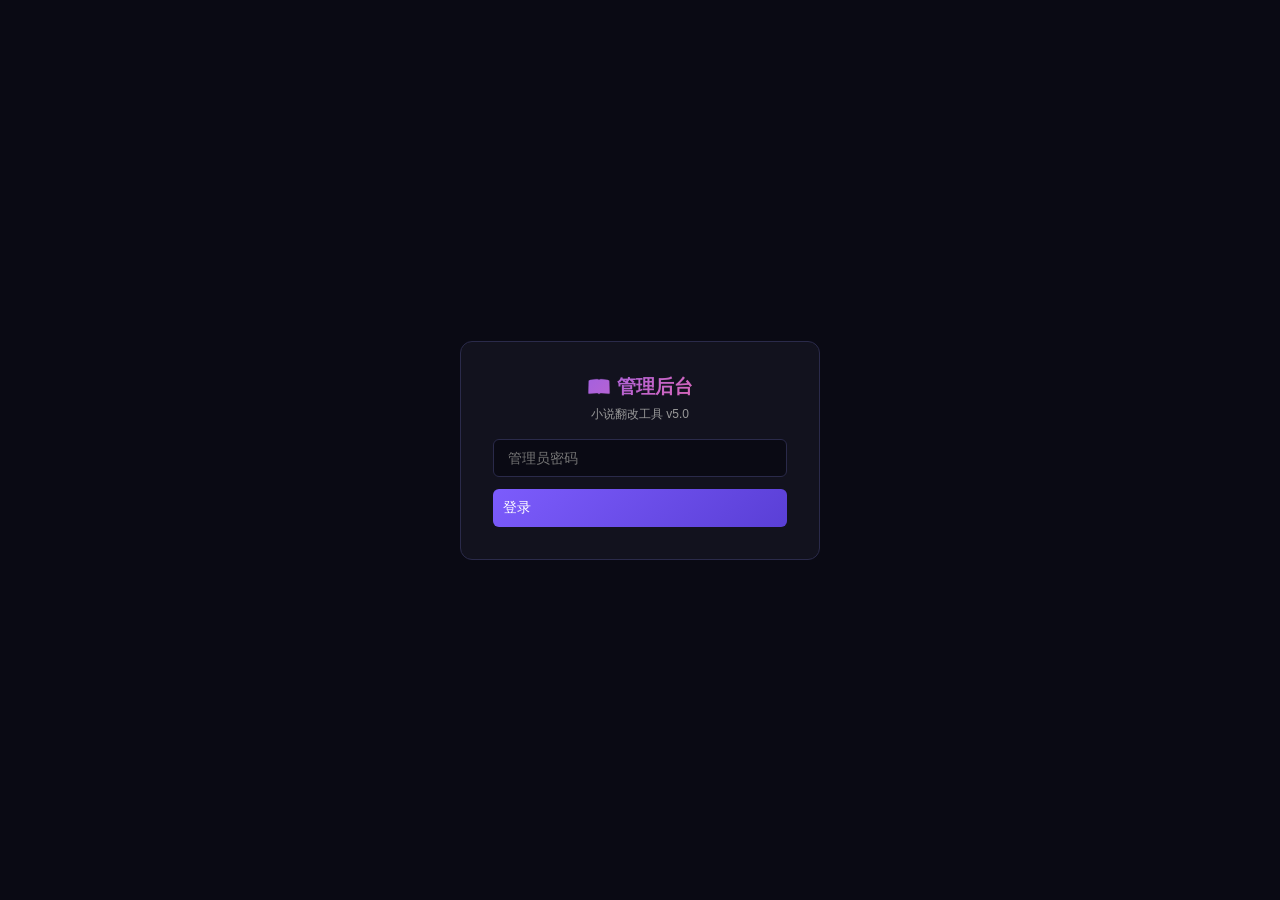
==== static/admin.html @ 3b24a604 "v5.0: static/admin.html" ====
<!DOCTYPE html>
<html lang="zh-CN">
<head>
<meta charset="UTF-8">
<meta name="viewport" content="width=device-width, initial-scale=1.0">
<title>小说翻改工具 - 管理后台</title>
<style>
*{margin:0;padding:0;box-sizing:border-box}
:root{--bg:#0a0a14;--sf:#12121e;--sf2:#1a1a2e;--sf3:#222240;--bd:#2a2a4a;--tx:#e0e0e0;--tx2:#999;--tx3:#555;--pm:#7c5cfc;--pm2:#5a3fd6;--ac:#ff6b9d;--ok:#4ecdc4;--wn:#ffe66d;--dg:#ff6b6b}
body{font-family:'Microsoft YaHei','PingFang SC',sans-serif;background:var(--bg);color:var(--tx);min-height:100vh}
.login-wrap{display:flex;align-items:center;justify-content:center;min-height:100vh}
.login-box{background:var(--sf);border:1px solid var(--bd);border-radius:12px;padding:32px;width:360px;max-width:90vw}
.login-box h1{font-size:1.2em;text-align:center;margin-bottom:6px;background:linear-gradient(135deg,var(--pm),var(--ac));-webkit-background-clip:text;-webkit-text-fill-color:transparent}
.login-box p{text-align:center;color:var(--tx2);font-size:12px;margin-bottom:16px}
.login-box input{width:100%;background:var(--bg);border:1px solid var(--bd);border-radius:6px;padding:10px 14px;color:var(--tx);font-size:14px;margin-bottom:12px}
.login-box input:focus{outline:none;border-color:var(--pm)}
.login-box .btn{width:100%;padding:10px;font-size:14px}

.admin{display:none}
.admin.show{display:block}
.topbar{background:var(--sf);border-bottom:1px solid var(--bd);padding:10px 16px;display:flex;align-items:center;gap:12px}
.topbar h1{font-size:1em;background:linear-gradient(135deg,var(--pm),var(--ac));-webkit-background-clip:text;-webkit-text-fill-color:transparent}
.topbar a{color:var(--pm);font-size:12px;text-decoration:none}
.topbar .logout{margin-left:auto;color:var(--dg);cursor:pointer;font-size:12px}

.content{max-width:1200px;margin:20px auto;padding:0 16px}

.stats{display:grid;grid-template-columns:repeat(auto-fit,minmax(180px,1fr));gap:12px;margin-bottom:20px}
.stat-card{background:var(--sf);border:1px solid var(--bd);border-radius:8px;padding:16px}
.stat-card .label{font-size:11px;color:var(--tx2);margin-bottom:4px}
.stat-card .value{font-size:1.8em;font-weight:bold;background:linear-gradient(135deg,var(--pm),var(--ac));-webkit-background-clip:text;-webkit-text-fill-color:transparent}
.stat-card .sub{font-size:10px;color:var(--tx3);margin-top:2px}

.section{background:var(--sf);border:1px solid var(--bd);border-radius:8px;margin-bottom:16px}
.section-h{padding:10px 14px;border-bottom:1px solid var(--bd);display:flex;align-items:center;justify-content:space-between}
.section-h h2{font-size:.85em}
.section-b{padding:14px}

.btn{padding:6px 14px;border:none;border-radius:6px;font-size:12px;cursor:pointer;transition:all .15s;font-weight:500;display:inline-flex;align-items:center;gap:4px}
.btn:active{transform:scale(.97)}
.btn-p{background:linear-gradient(135deg,var(--pm),var(--pm2));color:#fff}
.btn-g{background:var(--sf3);color:var(--tx);border:1px solid var(--bd)}
.btn-a{background:linear-gradient(135deg,var(--ac),#ff4d8a);color:#fff}
.btn-ok{background:var(--ok);color:var(--bg)}
.btn-d{background:var(--dg);color:#fff}
.btn-sm{padding:4px 8px;font-size:11px}
.btn-xs{padding:2px 6px;font-size:10px}

table{width:100%;border-collapse:collapse}
th,td{text-align:left;padding:8px 10px;border-bottom:1px solid var(--bd);font-size:12px}
th{color:var(--tx2);font-weight:500;font-size:11px}
tr:hover td{background:var(--sf2)}

.book-row{cursor:pointer}
.book-row .arrow{color:var(--tx3);font-size:10px;margin-right:4px;transition:transform .15s}
.book-row.expanded .arrow{transform:rotate(90deg)}
.ch-table{display:none;background:var(--sf2);margin:0 -10px}
.ch-table.show{display:table-row}
.ch-table td{padding-left:32px}

.edit-area{margin-top:12px}
.edit-area textarea{width:100%;background:var(--bg);border:1px solid var(--bd);border-radius:6px;padding:8px;color:var(--tx);font-size:12px;height:200px;resize:vertical;font-family:inherit}
.edit-area textarea:focus{outline:none;border-color:var(--pm)}
.edit-area input{width:100%;background:var(--bg);border:1px solid var(--bd);border-radius:6px;padding:8px;color:var(--tx);font-size:12px;margin-bottom:8px}
.edit-area input:focus{outline:none;border-color:var(--pm)}

.toast{position:fixed;top:12px;right:12px;padding:8px 16px;border-radius:6px;font-size:12px;z-index:2000;transform:translateX(120%);transition:transform .25s}
.toast.show{transform:translateX(0)}
.toast-ok{background:var(--ok);color:var(--bg)}
.toast-err{background:var(--dg);color:#fff}

.ld{position:fixed;inset:0;background:rgba(10,10,20,.8);display:none;align-items:center;justify-content:center;z-index:1000;flex-direction:column;gap:10px}
.ld.show{display:flex}
.spin{width:28px;height:28px;border:3px solid var(--bd);border-top-color:var(--pm);border-radius:50%;animation:sp .7s linear infinite}
@keyframes sp{to{transform:rotate(360deg)}}
</style>
</head>
<body>

<!-- 登录 -->
<div class="login-wrap" id="loginWrap">
  <div class="login-box">
    <h1>📖 管理后台</h1>
    <p>小说翻改工具 v5.0</p>
    <input type="password" id="pwdInput" placeholder="管理员密码" onkeydown="if(event.key==='Enter')doLogin()">
    <button class="btn btn-p" onclick="doLogin()">登录</button>
  </div>
</div>

<!-- 管理界面 -->
<div class="admin" id="adminWrap">
  <div class="topbar">
    <h1>📖 管理后台</h1>
    <a href="/">← 返回前台</a>
    <span class="logout" onclick="doLogout()">退出登录</span>
  </div>
  <div class="content">
    <!-- 统计卡片 -->
    <div class="stats" id="statsArea"></div>

    <!-- 操作区 -->
    <div class="section">
      <div class="section-h"><h2>⚡ 快捷操作</h2></div>
      <div class="section-b" style="display:flex;gap:8px;flex-wrap:wrap">
        <button class="btn btn-p" onclick="refreshData()">🔄 刷新数据</button>
        <button class="btn btn-a" onclick="reseedData()">🌱 重置种子数据</button>
        <button class="btn btn-ok" onclick="showAddBook()">➕ 新建书籍</button>
        <button class="btn btn-g" onclick="showAddChapter()">📝 批量添加章节</button>
      </div>
    </div>

    <!-- 书库管理 -->
    <div class="section">
      <div class="section-h">
        <h2>📚 书库管理</h2>
        <div><input id="adminSearch" placeholder="搜索..." style="background:var(--bg);border:1px solid var(--bd);border-radius:4px;padding:4px 8px;color:var(--tx);font-size:11px;width:140px" oninput="renderBooks()"></div>
      </div>
      <div class="section-b" style="padding:0">
        <table>
          <thead><tr><th style="width:30px"></th><th>书名</th><th>作者</th><th>章节</th><th>字数</th><th>更新时间</th><th>操作</th></tr></thead>
          <tbody id="booksTbody"></tbody>
        </table>
      </div>
    </div>

    <!-- 规则模板 -->
    <div class="section">
      <div class="section-h"><h2>💾 规则模板</h2></div>
      <div class="section-b" style="padding:0">
        <table>
          <thead><tr><th>模板名</th><th>规则数</th><th>创建时间</th><th>操作</th></tr></thead>
          <tbody id="rulesTbody"></tbody>
        </table>
      </div>
    </div>
  </div>
</div>

<div class="ld" id="ldBg"><div class="spin"></div></div>
<div class="toast" id="toast"></div>

<!-- 通用编辑模态框 -->
<div style="position:fixed;inset:0;background:rgba(10,10,20,.85);display:none;align-items:center;justify-content:center;z-index:999" id="editModal">
  <div style="background:var(--sf);border:1px solid var(--bd);border-radius:10px;padding:16px;width:440px;max-width:92vw;max-height:90vh;overflow-y:auto">
    <h2 style="font-size:1em;margin-bottom:10px" id="editModalTitle">编辑</h2>
    <input type="text" id="editField1" placeholder="" style="width:100%;background:var(--bg);border:1px solid var(--bd);border-radius:6px;padding:8px;color:var(--tx);font-size:13px;margin-bottom:8px">
    <input type="text" id="editField2" placeholder="" style="width:100%;background:var(--bg);border:1px solid var(--bd);border-radius:6px;padding:8px;color:var(--tx);font-size:13px;margin-bottom:8px;display:none">
    <textarea id="editArea" placeholder="" style="width:100%;background:var(--bg);border:1px solid var(--bd);border-radius:6px;padding:8px;color:var(--tx);font-size:13px;height:160px;resize:vertical;font-family:inherit;display:none"></textarea>
    <div style="display:flex;gap:8px;justify-content:flex-end;margin-top:10px">
      <button class="btn btn-g" onclick="closeEditModal()">取消</button>
      <button class="btn btn-p" id="editModalOk">确定</button>
    </div>
  </div>
</div>

<script>
const API = '';
let token = localStorage.getItem('nr_admin_token') || '';
let allBooks = [];
let allRules = [];

// ====== 登录 ======
async function doLogin() {
  const pwd = document.getElementById('pwdInput').value;
  if (!pwd) return;
  try {
    const r = await fetch(`${API}/api/admin/login`, {
      method:'POST', headers:{'Content-Type':'application/json'},
      body: JSON.stringify({password: pwd})
    });
    if (!r.ok) { toast('密码错误','err'); return; }
    const d = await r.json();
    token = d.token;
    localStorage.setItem('nr_admin_token', token);
    showAdmin();
  } catch(e) { toast('登录失败','err'); }
}
function doLogout() {
  token = '';
  localStorage.removeItem('nr_admin_token');
  document.getElementById('loginWrap').style.display = 'flex';
  document.getElementById('adminWrap').classList.remove('show');
}

async function showAdmin() {
  document.getElementById('loginWrap').style.display = 'none';
  document.getElementById('adminWrap').classList.add('show');
  await refreshData();
}

// ====== 数据加载 ======
async function refreshData() {
  showLd();
  try {
    const [stats, books, rules] = await Promise.all([
      fetch(`${API}/api/admin/stats?token=${token}`).then(r => r.json()),
      fetch(`${API}/api/books`).then(r => r.json()),
      fetch(`${API}/api/rules`).then(r => r.json())
    ]);
    renderStats(stats);
    allBooks = books.books || [];
    allRules = rules.rules || [];
    renderBooks();
    renderRules();
  } catch(e) { if (e.message?.includes('401')) doLogout(); }
  finally { hideLd(); }
}

function renderStats(s) {
  document.getElementById('statsArea').innerHTML = `
    <div class="stat-card"><div class="label">📚 书籍</div><div class="value">${s.book_count}</div><div class="sub">共${s.chapter_count}章</div></div>
    <div class="stat-card"><div class="label">📖 总字数</div><div class="value">${(s.total_chars/10000).toFixed(1)}万</div><div class="sub">平均${s.chapter_count?Math.round(s.total_chars/s.chapter_count):0}字/章</div></div>
    <div class="stat-card"><div class="label">💾 模板</div><div class="value">${s.template_count}</div><div class="sub">规则模板数</div></div>
    <div class="stat-card"><div class="label">📊 平均章节</div><div class="value">${s.book_count?Math.round(s.chapter_count/s.book_count*10)/10:0}</div><div class="sub">章/书</div></div>
  `;
}

function renderBooks() {
  const q = (document.getElementById('adminSearch')?.value || '').toLowerCase();
  const filtered = q ? allBooks.filter(b => b.title.toLowerCase().includes(q) || (b.author||'').toLowerCase().includes(q)) : allBooks;
  const tb = document.getElementById('booksTbody');
  if (!filtered.length) { tb.innerHTML = '<tr><td colspan="7" style="text-align:center;color:var(--tx3)">暂无书籍</td></tr>'; return; }
  let html = '';
  filtered.forEach((b, idx) => {
    // 计算字数
    const full = allBooks.find(x => x.id === b.id);
    const chars = full?._chars || 0;
    const chCount = b.chapter_count || 0;
    html += `<tr class="book-row" id="brow_${b.id}" onclick="toggleBookDetail('${b.id}')">
      <td><span class="arrow">▶</span></td>
      <td>${esc(b.title)}</td><td>${esc(b.author||'-')}</td><td>${chCount}</td>
      <td>${chars>0?chars.toLocaleString():'-'}</td>
      <td>${b.updated_at||'-'}</td>
      <td><button class="btn btn-d btn-xs" onclick="event.stopPropagation();deleteBook('${b.id}')">删除</button></td>
    </tr>
    <tr class="ch-table" id="cdetail_${b.id}"><td colspan="7">
      <div id="chcontent_${b.id}" style="padding:8px 0;color:var(--tx3);font-size:11px">加载中...</div>
    </td></tr>`;
  });
  tb.innerHTML = html;
}

async function toggleBookDetail(bookId) {
  const row = document.getElementById(`brow_${bookId}`);
  const detail = document.getElementById(`cdetail_${bookId}`);
  const isExpanded = row.classList.toggle('expanded');
  detail.classList.toggle('show', isExpanded);
  if (isExpanded) {
    const chcontent = document.getElementById(`chcontent_${bookId}`);
    if (chcontent.textContent === '加载中...') {
      try {
        const r = await fetch(`${API}/api/books/${bookId}`);
        const book = await r.json();
        let chHtml = '<table style="width:100%"><thead><tr><th>章节</th><th>字数</th><th>操作</th></tr></thead><tbody>';
        (book.chapters||[]).forEach(ch => {
          chHtml += `<tr><td>${esc(ch.title)}</td><td>${ch.content.length}</td>
            <td><button class="btn btn-g btn-xs" onclick="editChapter('${bookId}','${ch.id}')">编辑</button>
            <button class="btn btn-d btn-xs" onclick="deleteChapter('${bookId}','${ch.id}')">删除</button></td></tr>`;
        });
        chHtml += '</tbody></table>';
        chcontent.innerHTML = chHtml;
      } catch(e) { chcontent.textContent = '加载失败'; }
    }
  }
}

function renderRules() {
  const tb = document.getElementById('rulesTbody');
  if (!allRules.length) { tb.innerHTML = '<tr><td colspan="4" style="text-align:center;color:var(--tx3)">暂无模板</td></tr>'; return; }
  let html = '';
  allRules.forEach(r => {
    html += `<tr><td>${esc(r.name)}</td><td>${r.rules.length}</td><td>${r.created_at||'-'}</td>
      <td><button class="btn btn-d btn-xs" onclick="deleteRule('${r.id}')">删除</button></td></tr>`;
  });
  tb.innerHTML = html;
}

// ====== 操作 ======
async function deleteBook(id) {
  if (!confirm('确定删除此书？')) return;
  await fetch(`${API}/api/books/${id}`, {method:'DELETE'});
  toast('已删除','ok'); refreshData();
}
async function deleteChapter(bookId, chId) {
  if (!confirm('确定删除此章节？')) return;
  await fetch(`${API}/api/books/${bookId}/chapters/${chId}`, {method:'DELETE'});
  toast('已删除','ok'); refreshData();
}
async function deleteRule(id) {
  if (!confirm('确定删除此模板？')) return;
  await fetch(`${API}/api/rules/${id}`, {method:'DELETE'});
  toast('已删除','ok'); refreshData();
}

async function reseedData() {
  if (!confirm('重置种子数据将清除所有书籍，恢复为初始31本。确定？')) return;
  showLd();
  try {
    const r = await fetch(`${API}/api/admin/seed?token=${token}`, {method:'POST'});
    const d = await r.json();
    toast(`已重置，${d.book_count}本书`,'ok');
    refreshData();
  } catch(e) { toast('重置失败','err'); }
  finally { hideLd(); }
}

// ====== 编辑模态框 ======
let editModalCallback = null;
function openEditModal(title, fields, callback) {
  /* fields: [{id,label,value,type}] */
  document.getElementById('editModalTitle').textContent = title;
  const f1 = document.getElementById('editField1');
  const f2 = document.getElementById('editField2');
  const ta = document.getElementById('editArea');
  f1.style.display = 'none'; f2.style.display = 'none'; ta.style.display = 'none';
  fields.forEach((f, i) => {
    if (f.type === 'textarea') {
      ta.placeholder = f.label || ''; ta.value = f.value || ''; ta.style.display = 'block';
    } else {
      const el = i === 0 ? f1 : f2;
      el.placeholder = f.label || ''; el.value = f.value || ''; el.style.display = 'block';
    }
  });
  editModalCallback = callback;
  document.getElementById('editModal').style.display = 'flex';
  // auto focus
  const first = fields[0]?.type === 'textarea' ? ta : f1;
  setTimeout(() => first.focus(), 100);
}
function closeEditModal() {
  document.getElementById('editModal').style.display = 'none';
  editModalCallback = null;
}
document.getElementById('editModalOk').onclick = function() {
  if (!editModalCallback) return;
  const f1 = document.getElementById('editField1').value;
  const f2 = document.getElementById('editField2').value;
  const ta = document.getElementById('editArea').value;
  // Collect all values
  const vals = [];
  const modal = document.getElementById('editModal');
  // Figure out which fields were shown
  if (document.getElementById('editField1').style.display !== 'none') vals.push(f1);
  if (document.getElementById('editField2').style.display !== 'none') vals.push(f2);
  if (document.getElementById('editArea').style.display !== 'none') vals.push(ta);
  editModalCallback(vals);
  closeEditModal();
};

function showAddBook() {
  openEditModal('📚 新建书籍', [
    {label: '书名', value: ''},
    {label: '作者（选填）', value: ''}
  ], function(vals) {
    const [title, author] = vals;
    if (!title) { toast('请输入书名','err'); return; }
    fetch(`${API}/api/books`, {
      method:'POST', headers:{'Content-Type':'application/json'},
      body: JSON.stringify({title, author: author||'', chapters:[]})
    }).then(() => { toast('已创建','ok'); refreshData(); });
  });
}

function showAddChapter() {
  // 构建书籍选择下拉
  const options = allBooks.map((b,i) => `${i+1}. ${b.title}`).join('\n');
  openEditModal('📝 添加章节', [
    {label: `书序号 (1-${allBooks.length}):\n${options}`, value: ''},
    {label: '章节标题', value: ''},
    {label: '章节内容', value: '', type: 'textarea'}
  ], function(vals) {
    const [idxStr, title, content] = vals;
    const idx = parseInt(idxStr);
    if (isNaN(idx) || idx < 1 || idx > allBooks.length) { toast('序号无效','err'); return; }
    const bookId = allBooks[idx-1].id;
    if (!content) { toast('请输入内容','err'); return; }
    fetch(`${API}/api/books/${bookId}/chapters`, {
      method:'POST', headers:{'Content-Type':'application/json'},
      body: JSON.stringify({title: title||'新章节', content})
    }).then(() => { toast('已添加','ok'); refreshData(); });
  });
}

async function editChapter(bookId, chId) {
  try {
    const r = await fetch(`${API}/api/books/${bookId}`);
    const book = await r.json();
    const ch = (book.chapters||[]).find(c => c.id === chId);
    if (!ch) return;
    openEditModal('✏️ 编辑章节', [
      {label: '章节标题', value: ch.title},
      {label: '章节内容', value: ch.content, type: 'textarea'}
    ], async function(vals) {
      const [newTitle, newContent] = vals;
      if (newContent === null) return;
      await fetch(`${API}/api/books/${bookId}/chapters/${chId}`, {
        method:'PUT', headers:{'Content-Type':'application/json'},
        body: JSON.stringify({title: newTitle, content: newContent})
      });
      toast('已更新','ok');
      const el = document.getElementById(`chcontent_${bookId}`);
      if (el) el.textContent = '加载中...';
      toggleBookDetail(bookId);
      toggleBookDetail(bookId);
      toggleBookDetail(bookId);
    });
  } catch(e) { toast('编辑失败','err'); }
}

// ====== 工具 ======
function toast(msg,type='ok') { const t=document.getElementById('toast'); t.textContent=msg; t.className=`toast toast-${type} show`; setTimeout(()=>t.classList.remove('show'),2500); }
function showLd() { document.getElementById('ldBg').classList.add('show'); }
function hideLd() { document.getElementById('ldBg').classList.remove('show'); }
function esc(s) { const d=document.createElement('div'); d.textContent=s; return d.innerHTML; }

// 自动登录
if (token) { showAdmin(); }
</script>
</body>
</html>
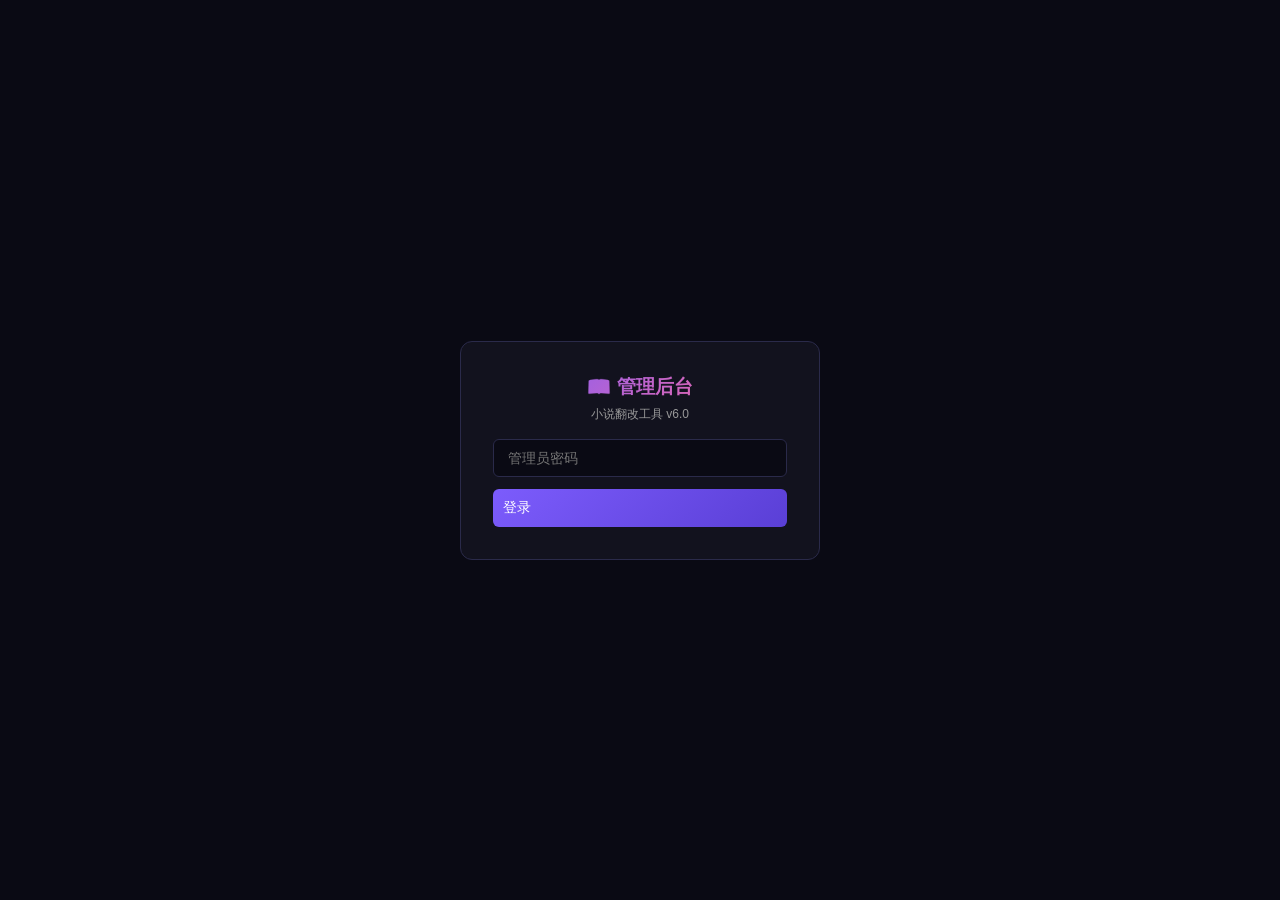
==== commit 41e63e53: "v6.0: static/admin.html" ====
--- a/static/admin.html
+++ b/static/admin.html
@@ -81,7 +81,7 @@
 <div class="login-wrap" id="loginWrap">
   <div class="login-box">
     <h1>📖 管理后台</h1>
-    <p>小说翻改工具 v5.0</p>
+    <p>小说翻改工具 v6.0</p>
     <input type="password" id="pwdInput" placeholder="管理员密码" onkeydown="if(event.key==='Enter')doLogin()">
     <button class="btn btn-p" onclick="doLogin()">登录</button>
   </div>
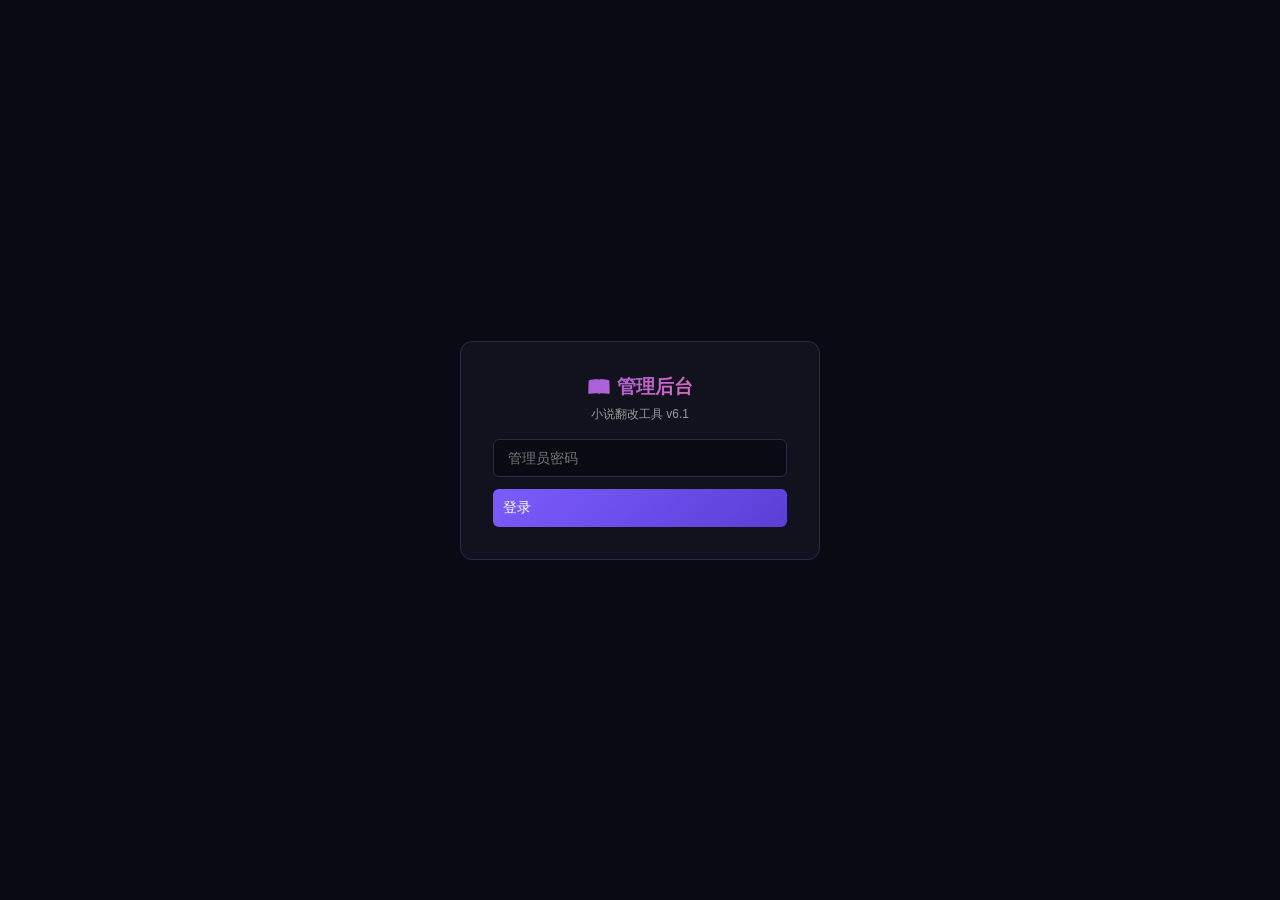
==== commit cdb0cdb3: "v5.0: static/admin.html" ====
--- a/static/admin.html
+++ b/static/admin.html
@@ -81,7 +81,7 @@
 <div class="login-wrap" id="loginWrap">
   <div class="login-box">
     <h1>📖 管理后台</h1>
-    <p>小说翻改工具 v6.0</p>
+    <p>小说翻改工具 v6.1</p>
     <input type="password" id="pwdInput" placeholder="管理员密码" onkeydown="if(event.key==='Enter')doLogin()">
     <button class="btn btn-p" onclick="doLogin()">登录</button>
   </div>
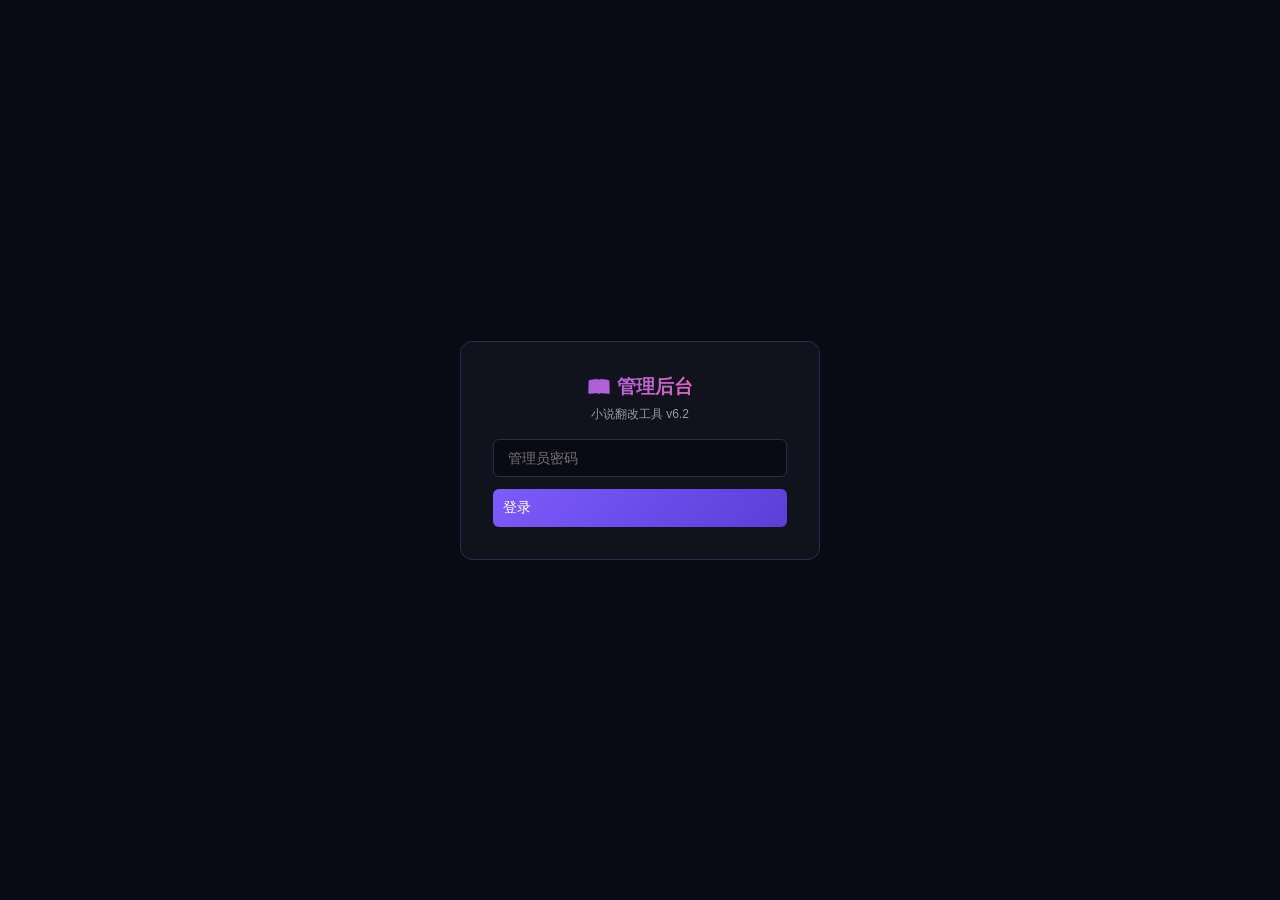
==== commit aba21e81: "v6.2: fix ChapterUpdate API + frontend bugs" ====
--- a/static/admin.html
+++ b/static/admin.html
@@ -81,7 +81,7 @@
 <div class="login-wrap" id="loginWrap">
   <div class="login-box">
     <h1>📖 管理后台</h1>
-    <p>小说翻改工具 v6.1</p>
+    <p>小说翻改工具 v6.2</p>
     <input type="password" id="pwdInput" placeholder="管理员密码" onkeydown="if(event.key==='Enter')doLogin()">
     <button class="btn btn-p" onclick="doLogin()">登录</button>
   </div>
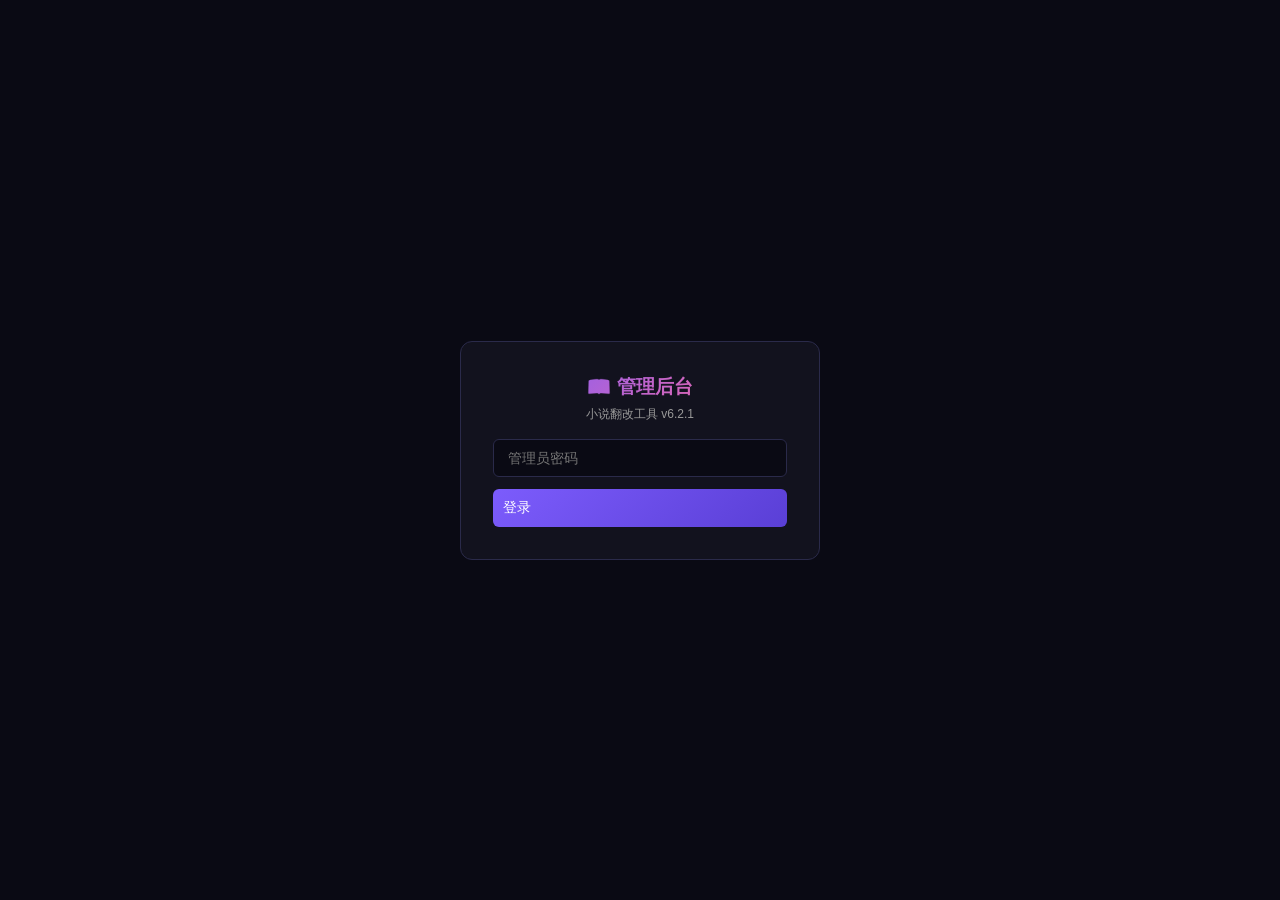
==== commit 59e7bded: "v6.2.1: rate limit cleanup, search pagination, admin auth header, esc perf, diff dedup, confirm moda" ====
--- a/static/admin.html
+++ b/static/admin.html
@@ -81,7 +81,7 @@
 <div class="login-wrap" id="loginWrap">
   <div class="login-box">
     <h1>📖 管理后台</h1>
-    <p>小说翻改工具 v6.2</p>
+    <p>小说翻改工具 v6.2.1</p>
     <input type="password" id="pwdInput" placeholder="管理员密码" onkeydown="if(event.key==='Enter')doLogin()">
     <button class="btn btn-p" onclick="doLogin()">登录</button>
   </div>
@@ -149,6 +149,18 @@
     <div style="display:flex;gap:8px;justify-content:flex-end;margin-top:10px">
       <button class="btn btn-g" onclick="closeEditModal()">取消</button>
       <button class="btn btn-p" id="editModalOk">确定</button>
+    </div>
+  </div>
+</div>
+
+<!-- 确认模态框 -->
+<div style="position:fixed;inset:0;background:rgba(10,10,20,.85);display:none;align-items:center;justify-content:center;z-index:999" id="confirmModal">
+  <div style="background:var(--sf);border:1px solid var(--bd);border-radius:10px;padding:16px;width:360px;max-width:90vw">
+    <h2 style="font-size:1em;margin-bottom:10px;color:var(--dg)">⚠️ 确认操作</h2>
+    <p id="confirmText" style="font-size:13px;color:var(--tx2);margin-bottom:14px"></p>
+    <div style="display:flex;gap:8px;justify-content:flex-end">
+      <button class="btn btn-g" onclick="closeConfirmModal()">取消</button>
+      <button class="btn btn-d" id="confirmOk">确认</button>
     </div>
   </div>
 </div>
@@ -193,7 +205,7 @@
   showLd();
   try {
     const [stats, books, rules] = await Promise.all([
-      fetch(`${API}/api/admin/stats?token=${token}`).then(r => r.json()),
+      fetch(`${API}/api/admin/stats`, {headers:{'Authorization':`Bearer ${token}`}}).then(r => r.json()),
       fetch(`${API}/api/books`).then(r => r.json()),
       fetch(`${API}/api/rules`).then(r => r.json())
     ]);
@@ -277,31 +289,35 @@
 
 // ====== 操作 ======
 async function deleteBook(id) {
-  if (!confirm('确定删除此书？')) return;
-  await fetch(`${API}/api/books/${id}`, {method:'DELETE'});
-  toast('已删除','ok'); refreshData();
+  showConfirm('确定删除此书？此操作不可撤销。', async () => {
+    await fetch(`${API}/api/books/${id}`, {method:'DELETE'});
+    toast('已删除','ok'); refreshData();
+  });
 }
 async function deleteChapter(bookId, chId) {
-  if (!confirm('确定删除此章节？')) return;
-  await fetch(`${API}/api/books/${bookId}/chapters/${chId}`, {method:'DELETE'});
-  toast('已删除','ok'); refreshData();
+  showConfirm('确定删除此章节？', async () => {
+    await fetch(`${API}/api/books/${bookId}/chapters/${chId}`, {method:'DELETE'});
+    toast('已删除','ok'); refreshData();
+  });
 }
 async function deleteRule(id) {
-  if (!confirm('确定删除此模板？')) return;
-  await fetch(`${API}/api/rules/${id}`, {method:'DELETE'});
-  toast('已删除','ok'); refreshData();
+  showConfirm('确定删除此模板？', async () => {
+    await fetch(`${API}/api/rules/${id}`, {method:'DELETE'});
+    toast('已删除','ok'); refreshData();
+  });
 }
 
 async function reseedData() {
-  if (!confirm('重置种子数据将清除所有书籍，恢复为初始31本。确定？')) return;
-  showLd();
-  try {
-    const r = await fetch(`${API}/api/admin/seed?token=${token}`, {method:'POST'});
-    const d = await r.json();
-    toast(`已重置，${d.book_count}本书`,'ok');
-    refreshData();
-  } catch(e) { toast('重置失败','err'); }
-  finally { hideLd(); }
+  showConfirm('重置种子数据将清除所有书籍，恢复为初始31本。确定？', async () => {
+    showLd();
+    try {
+      const r = await fetch(`${API}/api/admin/seed`, {method:'POST', headers:{'Authorization':`Bearer ${token}`}});
+      const d = await r.json();
+      toast(`已重置，${d.book_count}本书`,'ok');
+      refreshData();
+    } catch(e) { toast('重置失败','err'); }
+    finally { hideLd(); }
+  });
 }
 
 // ====== 编辑模态框 ======
@@ -398,20 +414,39 @@
         body: JSON.stringify({title: newTitle, content: newContent})
       });
       toast('已更新','ok');
-      const el = document.getElementById(`chcontent_${bookId}`);
-      if (el) el.textContent = '加载中...';
-      toggleBookDetail(bookId);
-      toggleBookDetail(bookId);
-      toggleBookDetail(bookId);
+      // 重新加载该书详情
+      const row = document.getElementById(`brow_${bookId}`);
+      const isExpanded = row && row.classList.contains('expanded');
+      if (isExpanded) {
+        // 先关闭再重新打开，让数据刷新
+        toggleBookDetail(bookId);
+        setTimeout(() => toggleBookDetail(bookId), 100);
+      }
     });
   } catch(e) { toast('编辑失败','err'); }
 }
+
+// ====== 确认模态框 ======
+let confirmCallback = null;
+function showConfirm(text, callback) {
+  document.getElementById('confirmText').textContent = text;
+  confirmCallback = callback;
+  document.getElementById('confirmModal').style.display = 'flex';
+}
+function closeConfirmModal() {
+  document.getElementById('confirmModal').style.display = 'none';
+  confirmCallback = null;
+}
+document.getElementById('confirmOk').onclick = function() {
+  if (confirmCallback) confirmCallback();
+  closeConfirmModal();
+};
 
 // ====== 工具 ======
 function toast(msg,type='ok') { const t=document.getElementById('toast'); t.textContent=msg; t.className=`toast toast-${type} show`; setTimeout(()=>t.classList.remove('show'),2500); }
 function showLd() { document.getElementById('ldBg').classList.add('show'); }
 function hideLd() { document.getElementById('ldBg').classList.remove('show'); }
-function esc(s) { const d=document.createElement('div'); d.textContent=s; return d.innerHTML; }
+function esc(s) { if (!s) return ''; return String(s).replace(/&/g,'&amp;').replace(/</g,'&lt;').replace(/>/g,'&gt;').replace(/"/g,'&quot;'); }
 
 // 自动登录
 if (token) { showAdmin(); }
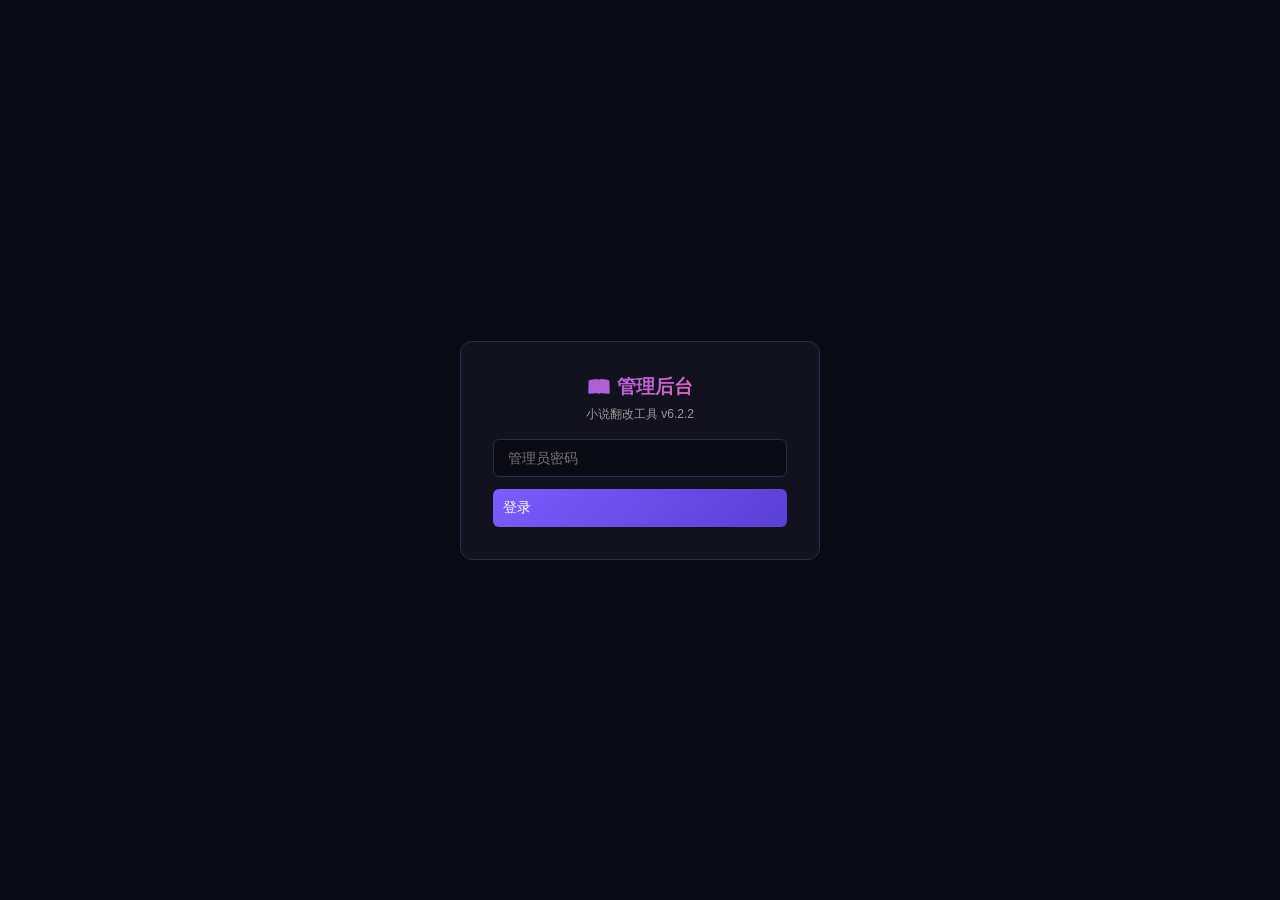
==== commit 674c0d7e: "Update static/admin.html v6.2.2" ====
--- a/static/admin.html
+++ b/static/admin.html
@@ -81,7 +81,7 @@
 <div class="login-wrap" id="loginWrap">
   <div class="login-box">
     <h1>📖 管理后台</h1>
-    <p>小说翻改工具 v6.2.1</p>
+    <p>小说翻改工具 v6.2.2</p>
     <input type="password" id="pwdInput" placeholder="管理员密码" onkeydown="if(event.key==='Enter')doLogin()">
     <button class="btn btn-p" onclick="doLogin()">登录</button>
   </div>
@@ -238,12 +238,12 @@
     const full = allBooks.find(x => x.id === b.id);
     const chars = full?._chars || 0;
     const chCount = b.chapter_count || 0;
-    html += `<tr class="book-row" id="brow_${b.id}" onclick="toggleBookDetail('${b.id}')">
+    html += `<tr class="book-row" id="brow_${b.id}" onclick="toggleBookDetail('${escJs(b.id)}')">
       <td><span class="arrow">▶</span></td>
       <td>${esc(b.title)}</td><td>${esc(b.author||'-')}</td><td>${chCount}</td>
       <td>${chars>0?chars.toLocaleString():'-'}</td>
       <td>${b.updated_at||'-'}</td>
-      <td><button class="btn btn-d btn-xs" onclick="event.stopPropagation();deleteBook('${b.id}')">删除</button></td>
+      <td><button class="btn btn-d btn-xs" onclick="event.stopPropagation();deleteBook('${escJs(b.id)}')">删除</button></td>
     </tr>
     <tr class="ch-table" id="cdetail_${b.id}"><td colspan="7">
       <div id="chcontent_${b.id}" style="padding:8px 0;color:var(--tx3);font-size:11px">加载中...</div>
@@ -266,8 +266,8 @@
         let chHtml = '<table style="width:100%"><thead><tr><th>章节</th><th>字数</th><th>操作</th></tr></thead><tbody>';
         (book.chapters||[]).forEach(ch => {
           chHtml += `<tr><td>${esc(ch.title)}</td><td>${ch.content.length}</td>
-            <td><button class="btn btn-g btn-xs" onclick="editChapter('${bookId}','${ch.id}')">编辑</button>
-            <button class="btn btn-d btn-xs" onclick="deleteChapter('${bookId}','${ch.id}')">删除</button></td></tr>`;
+            <td><button class="btn btn-g btn-xs" onclick="editChapter('${escJs(bookId)}','${escJs(ch.id)}')">编辑</button>
+            <button class="btn btn-d btn-xs" onclick="deleteChapter('${escJs(bookId)}','${escJs(ch.id)}')">删除</button></td></tr>`;
         });
         chHtml += '</tbody></table>';
         chcontent.innerHTML = chHtml;
@@ -446,7 +446,8 @@
 function toast(msg,type='ok') { const t=document.getElementById('toast'); t.textContent=msg; t.className=`toast toast-${type} show`; setTimeout(()=>t.classList.remove('show'),2500); }
 function showLd() { document.getElementById('ldBg').classList.add('show'); }
 function hideLd() { document.getElementById('ldBg').classList.remove('show'); }
-function esc(s) { if (!s) return ''; return String(s).replace(/&/g,'&amp;').replace(/</g,'&lt;').replace(/>/g,'&gt;').replace(/"/g,'&quot;'); }
+function esc(s) { if (!s) return ''; return String(s).replace(/&/g,'&amp;').replace(/</g,'&lt;').replace(/>/g,'&gt;').replace(/"/g,'&quot;').replace(/'/g,'&#39;'); }
+function escJs(s) { if (!s) return ''; return String(s).replace(/\\/g,'\\\\').replace(/'/g,"\\'").replace(/"/g,'\\"').replace(/\n/g,'\\n').replace(/\r/g,'\\r'); }
 
 // 自动登录
 if (token) { showAdmin(); }
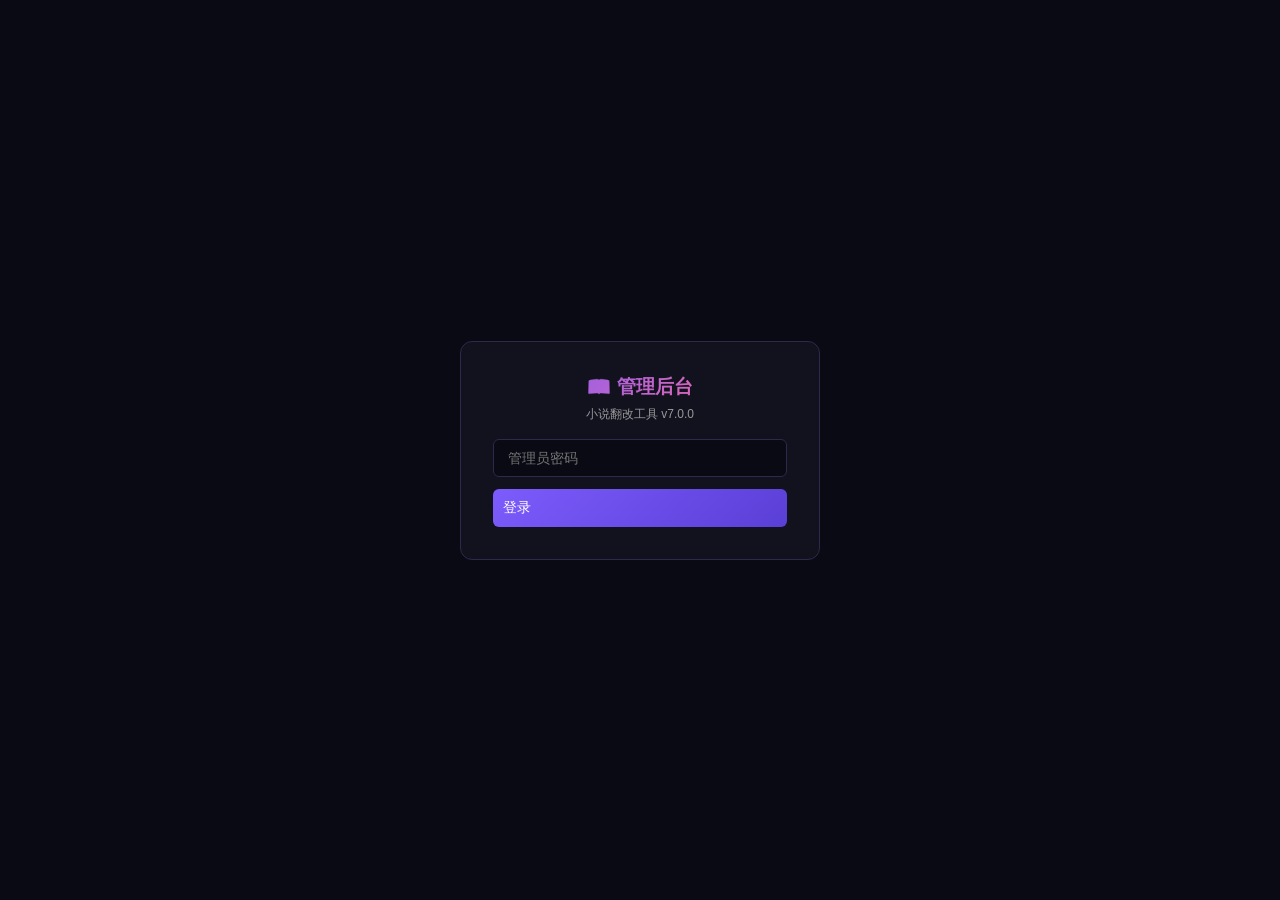
==== commit 37a2d580: "v7.0.0: static/admin.html" ====
--- a/static/admin.html
+++ b/static/admin.html
@@ -81,7 +81,7 @@
 <div class="login-wrap" id="loginWrap">
   <div class="login-box">
     <h1>📖 管理后台</h1>
-    <p>小说翻改工具 v6.2.2</p>
+    <p>小说翻改工具 v7.0.0</p>
     <input type="password" id="pwdInput" placeholder="管理员密码" onkeydown="if(event.key==='Enter')doLogin()">
     <button class="btn btn-p" onclick="doLogin()">登录</button>
   </div>
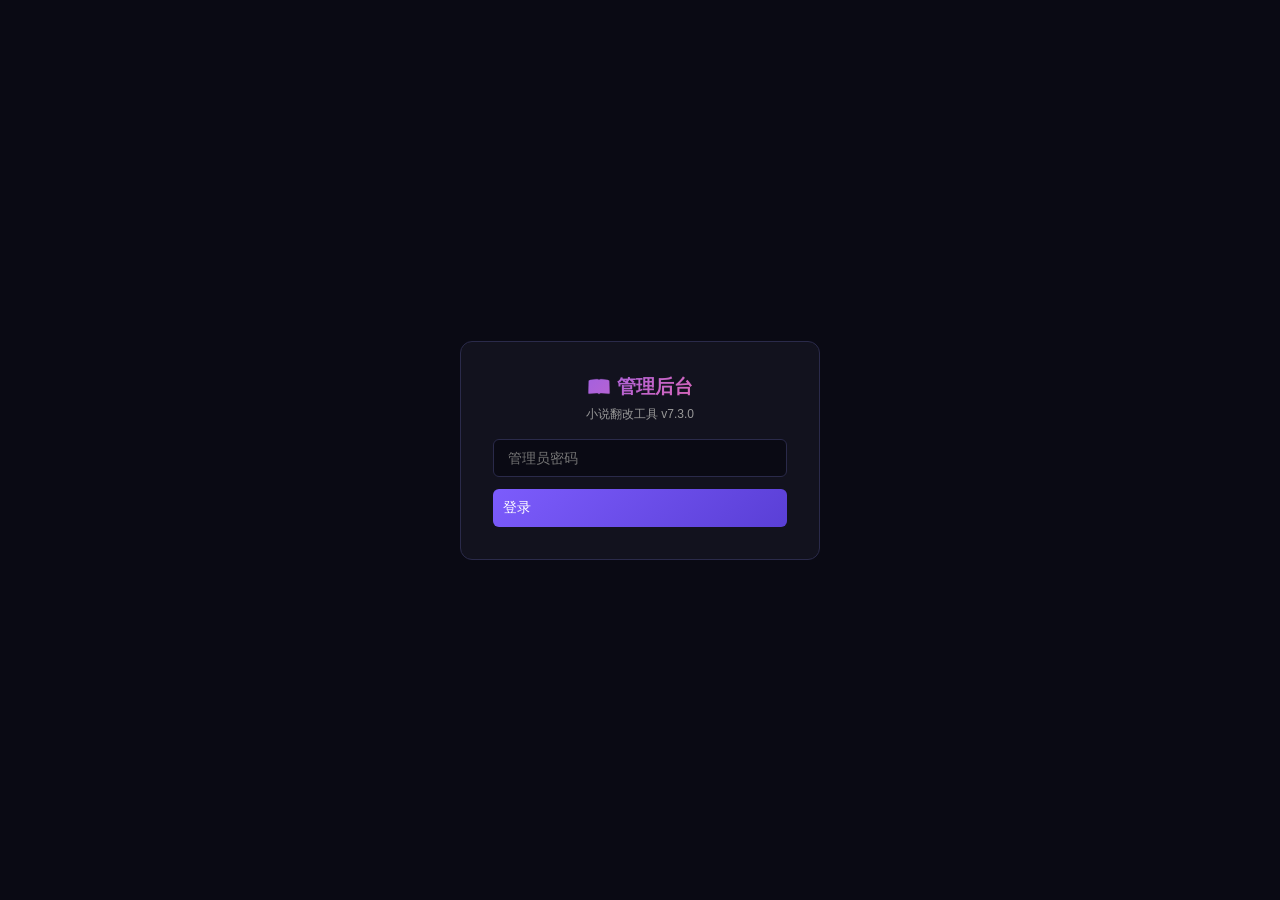
==== commit 84a3eec5: "v7.3.0: 管理后台批量编辑+名称提取噪声过滤" ====
--- a/static/admin.html
+++ b/static/admin.html
@@ -81,7 +81,7 @@
 <div class="login-wrap" id="loginWrap">
   <div class="login-box">
     <h1>📖 管理后台</h1>
-    <p>小说翻改工具 v7.0.0</p>
+    <p>小说翻改工具 v7.3.0</p>
     <input type="password" id="pwdInput" placeholder="管理员密码" onkeydown="if(event.key==='Enter')doLogin()">
     <button class="btn btn-p" onclick="doLogin()">登录</button>
   </div>
@@ -109,6 +109,19 @@
       </div>
     </div>
 
+    <!-- 批量操作栏（选中书籍后显示） -->
+    <div class="section" id="batchBar" style="display:none;border-color:var(--ac)">
+      <div class="section-h">
+        <h2>📦 批量操作</h2>
+        <span style="font-size:11px;color:var(--ac)" id="batchCount">已选 0 本</span>
+      </div>
+      <div class="section-b" style="display:flex;gap:8px;flex-wrap:wrap">
+        <button class="btn btn-d btn-sm" onclick="batchDelete()">🗑 删除选中</button>
+        <button class="btn btn-g btn-sm" onclick="batchSetAuthor()">✏️ 批量设作者</button>
+        <button class="btn btn-g btn-sm" onclick="clearSelection()">✕ 取消选择</button>
+      </div>
+    </div>
+
     <!-- 书库管理 -->
     <div class="section">
       <div class="section-h">
@@ -117,7 +130,7 @@
       </div>
       <div class="section-b" style="padding:0">
         <table>
-          <thead><tr><th style="width:30px"></th><th>书名</th><th>作者</th><th>章节</th><th>字数</th><th>更新时间</th><th>操作</th></tr></thead>
+          <thead><tr><th style="width:26px"><input type="checkbox" id="selectAll" onchange="toggleSelectAll()" title="全选" style="accent-color:var(--ac)"></th><th style="width:30px"></th><th>书名</th><th>作者</th><th>章节</th><th>字数</th><th>更新时间</th><th>操作</th></tr></thead>
           <tbody id="booksTbody"></tbody>
         </table>
       </div>
@@ -231,25 +244,28 @@
   const q = (document.getElementById('adminSearch')?.value || '').toLowerCase();
   const filtered = q ? allBooks.filter(b => b.title.toLowerCase().includes(q) || (b.author||'').toLowerCase().includes(q)) : allBooks;
   const tb = document.getElementById('booksTbody');
-  if (!filtered.length) { tb.innerHTML = '<tr><td colspan="7" style="text-align:center;color:var(--tx3)">暂无书籍</td></tr>'; return; }
+  if (!filtered.length) { tb.innerHTML = '<tr><td colspan="8" style="text-align:center;color:var(--tx3)">暂无书籍</td></tr>'; return; }
   let html = '';
   filtered.forEach((b, idx) => {
-    // 计算字数
     const full = allBooks.find(x => x.id === b.id);
     const chars = full?._chars || 0;
     const chCount = b.chapter_count || 0;
-    html += `<tr class="book-row" id="brow_${b.id}" onclick="toggleBookDetail('${escJs(b.id)}')">
-      <td><span class="arrow">▶</span></td>
-      <td>${esc(b.title)}</td><td>${esc(b.author||'-')}</td><td>${chCount}</td>
-      <td>${chars>0?chars.toLocaleString():'-'}</td>
-      <td>${b.updated_at||'-'}</td>
+    html += `<tr class="book-row" id="brow_${b.id}">
+      <td onclick="event.stopPropagation()"><input type="checkbox" class="book-check" value="${escJs(b.id)}" onchange="onBookCheck()" style="accent-color:var(--ac)"></td>
+      <td onclick="toggleBookDetail('${escJs(b.id)}')"><span class="arrow">▶</span></td>
+      <td onclick="toggleBookDetail('${escJs(b.id)}')">${esc(b.title)}</td>
+      <td onclick="toggleBookDetail('${escJs(b.id)}')">${esc(b.author||'-')}</td>
+      <td onclick="toggleBookDetail('${escJs(b.id)}')">${chCount}</td>
+      <td onclick="toggleBookDetail('${escJs(b.id)}')">${chars>0?chars.toLocaleString():'-'}</td>
+      <td onclick="toggleBookDetail('${escJs(b.id)}')">${b.updated_at||'-'}</td>
       <td><button class="btn btn-d btn-xs" onclick="event.stopPropagation();deleteBook('${escJs(b.id)}')">删除</button></td>
     </tr>
-    <tr class="ch-table" id="cdetail_${b.id}"><td colspan="7">
+    <tr class="ch-table" id="cdetail_${b.id}"><td colspan="8">
       <div id="chcontent_${b.id}" style="padding:8px 0;color:var(--tx3);font-size:11px">加载中...</div>
     </td></tr>`;
   });
   tb.innerHTML = html;
+  updateBatchBar();
 }
 
 async function toggleBookDetail(bookId) {
@@ -442,6 +458,72 @@
   closeConfirmModal();
 };
 
+// ====== 批量操作 ======
+function getSelectedBooks() {
+  const checks = document.querySelectorAll('.book-check:checked');
+  return Array.from(checks).map(c => c.value);
+}
+function onBookCheck() {
+  updateBatchBar();
+}
+function toggleSelectAll() {
+  const checked = document.getElementById('selectAll').checked;
+  document.querySelectorAll('.book-check').forEach(c => c.checked = checked);
+  updateBatchBar();
+}
+function updateBatchBar() {
+  const selected = getSelectedBooks();
+  const bar = document.getElementById('batchBar');
+  const count = document.getElementById('batchCount');
+  bar.style.display = selected.length ? 'block' : 'none';
+  count.textContent = `已选 ${selected.length} 本`;
+  document.getElementById('selectAll').checked = 
+    selected.length > 0 && selected.length === document.querySelectorAll('.book-check').length;
+}
+function clearSelection() {
+  document.querySelectorAll('.book-check').forEach(c => c.checked = false);
+  document.getElementById('selectAll').checked = false;
+  updateBatchBar();
+}
+async function batchDelete() {
+  const ids = getSelectedBooks();
+  if (!ids.length) return;
+  showConfirm(`确定删除选中的 ${ids.length} 本书？此操作不可撤销。`, async () => {
+    showLd();
+    try {
+      const r = await fetch(`${API}/api/admin/books/batch-delete`, {
+        method:'POST', headers:{'Content-Type':'application/json','Authorization':`Bearer ${token}`},
+        body: JSON.stringify({ids})
+      });
+      const d = await r.json();
+      toast(`已删除 ${d.deleted} 本`,'ok');
+      refreshData();
+    } catch(e) { toast('批量删除失败','err'); }
+    finally { hideLd(); }
+  });
+}
+function batchSetAuthor() {
+  const ids = getSelectedBooks();
+  if (!ids.length) return;
+  openEditModal('✏️ 批量设置作者', [
+    {label: '新作者名', value: ''}
+  ], async function(vals) {
+    const author = vals[0];
+    if (!author) { toast('请输入作者名','err'); return; }
+    showLd();
+    try {
+      const r = await fetch(`${API}/api/admin/books/batch-update`, {
+        method:'POST', headers:{'Content-Type':'application/json','Authorization':`Bearer ${token}`},
+        body: JSON.stringify({ids, author})
+      });
+      const d = await r.json();
+      toast(`已更新 ${d.updated} 本作者为「${author}」`,'ok');
+      refreshData();
+    } catch(e) { toast('批量更新失败','err'); }
+    finally { hideLd(); }
+  });
+}
+
 // ====== 工具 ======
 function toast(msg,type='ok') { const t=document.getElementById('toast'); t.textContent=msg; t.className=`toast toast-${type} show`; setTimeout(()=>t.classList.remove('show'),2500); }
 function showLd() { document.getElementById('ldBg').classList.add('show'); }
